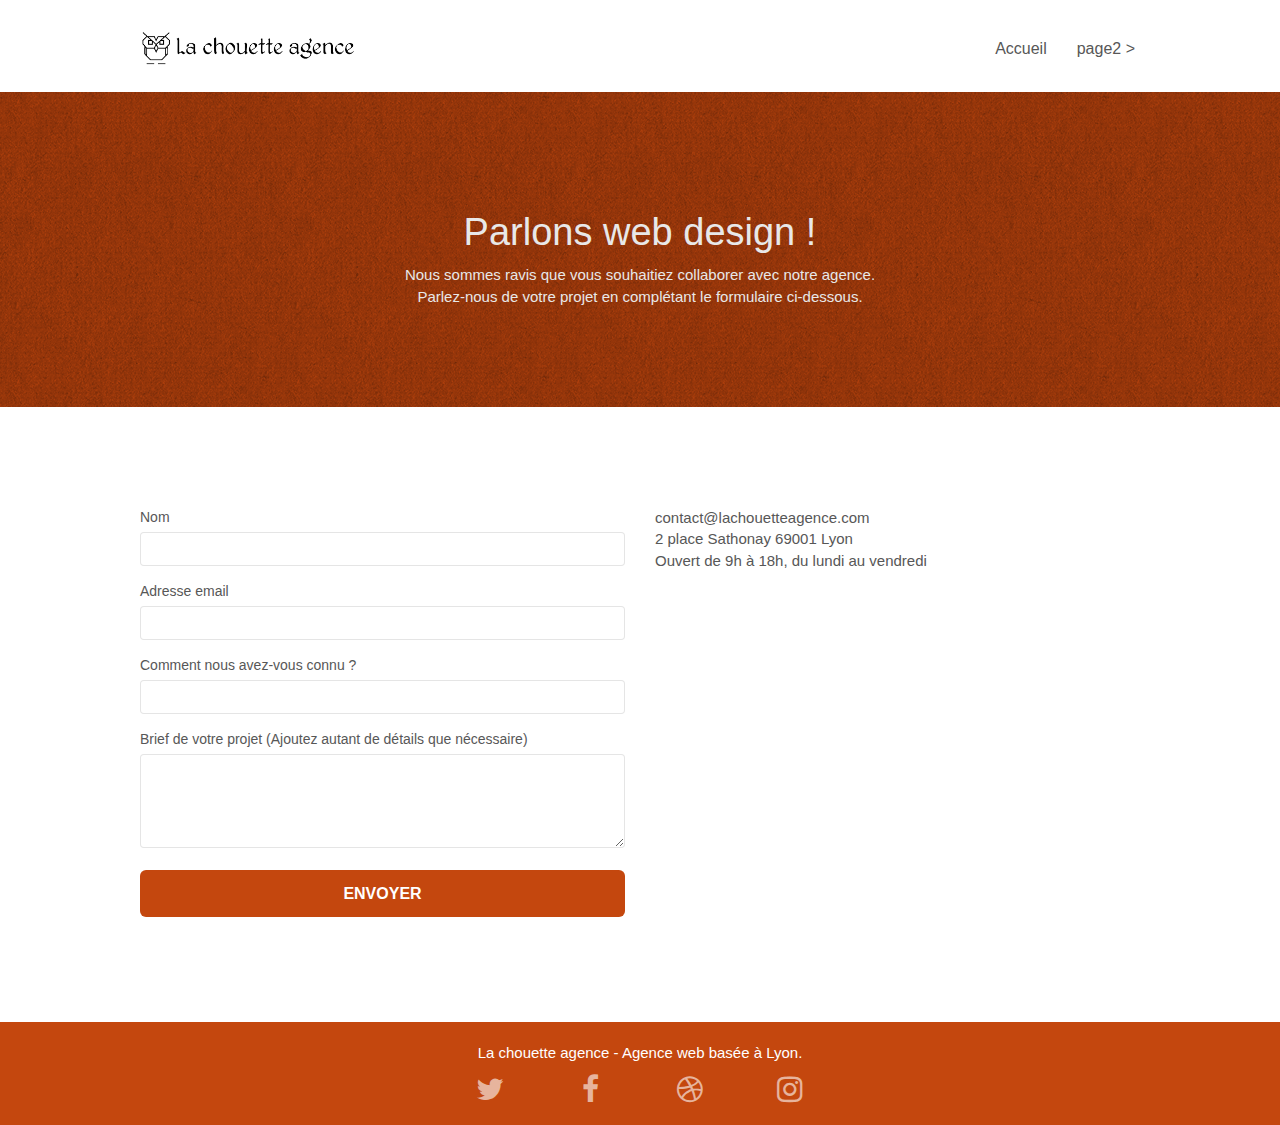
==== contact.html @ f4bef814 "Remplacement de l'url page2 par contact et modification des liens menant vers cette page" ====
<!doctype html>
<html lang="Default">
<head>
    <meta charset="utf-8">
    <meta name="keywords" content="">
    <meta name="description" content="">
	<meta name="viewport" content="width=device-width, initial-scale=1.0, viewport-fit=cover">
	<link rel="canonical" href="https://thomasarbeit.github.io/Contact/">
    <link rel="shortcut icon" type="image/png" href="favicon-optimised.jpg">
    
	<link rel="stylesheet" type="text/css" href="./css/minify/bootstrap.min.css">
	<link rel="stylesheet" type="text/css" href="style.css">
	<link rel="stylesheet" type="text/css" href="./css/font-awesome.css">
	<link rel="stylesheet" type="text/css" href="./css/et-line.css">
	
    
	<script src="./js/jquery-2.1.0.min.js"></script>
	<script src="./js/bootstrap.min.js"></script>
	<script src="./js/blocs.min.js"></script>
	<script src="./js/jqBootstrapValidation.js"></script>
	<script src="./js/formHandler.js"></script>
    <title>Contact | Entreprise WebDesign Lyon | La Chouette Agence</title>

    
<!-- Analytics -->
 <!-- Global site tag (gtag.js) - Google Analytics -->
<script async src="https://www.googletagmanager.com/gtag/js?id=UA-169610039-1"></script>
<script>
  window.dataLayer = window.dataLayer || [];
  function gtag(){dataLayer.push(arguments);}
  gtag('js', new Date());

  gtag('config', 'UA-169610039-1');
</script>
<!-- Analytics END -->
    
</head>
<body>
<!-- Principal conteneur -->
<div class="page-container">
    
<!-- bloc-0 -->
<div class="bloc bgc-white l-bloc " id="bloc-0">
	<div class="container bloc-sm">
		<nav class="navbar row">
			<div class="navbar-header">
				<a class="navbar-brand" href="index.html"><img src="img/la-chouette-agence.png" alt="atlanta web design logo" height="40" /></a>
				<button id="nav-toggle" type="button" class="ui-navbar-toggle navbar-toggle" data-toggle="collapse" data-target=".navbar-1">
					<span class="sr-only">Toggle navigation</span><span class="icon-bar"></span><span class="icon-bar"></span><span class="icon-bar"></span>
				</button>
			</div>
			<div class="collapse navbar-collapse navbar-1 special-dropdown-nav">
				<ul class="site-navigation nav navbar-nav">
					<li>
						<a href="index.html">Accueil</a>
					</li>
					<li>
					</li>
					<li>
						<a href="page2.html">page2 &gt;</a>
					</li>
				</ul>
			</div>
		</nav>
	</div>
</div>
<!-- bloc-0 END -->

<!-- bloc-6 -->
<div class="bloc bg-dots-bg bg-repeat bgc-atomic-tangerine d-bloc bloc-bg-texture texture-paper" id="bloc-6">
	<div class="container bloc-lg">
		<div class="row">
			<div class="col-sm-12">
				<h1 class="text-center hero-bloc-text tc-white">
					Parlons web design !
				</h1>
				<p class="text-center mg-lg tc-white tight-width-whitespace">
					Nous sommes ravis que vous souhaitiez collaborer avec notre agence.<br>
					Parlez-nous de votre projet en complétant le formulaire ci-dessous.
				</p>
			</div>
		</div>
	</div>
</div>
<!-- bloc-6 END -->

<!-- bloc-7 -->
<div class="bloc bgc-white l-bloc" id="bloc-7">
	<div class="container bloc-lg">
		<div class="row">
			<div class="col-sm-6">
				<form id="form_1" novalidate success-msg="Your message has been sent." fail-msg="Sorry it seems that our mail server is not responding, Sorry for the inconvenience!">
					<div class="form-group">
						<label>
							Nom
						</label>
						<input id="name" class="form-control" required />
					</div>
					<div class="form-group">
						<label>
							Adresse email
						</label>
						<input id="email" class="form-control" type="email" required />
					</div>
					<div class="form-group">
						<label>
							Comment nous avez-vous connu ?
						</label>
						<input class="form-control" type="email" required id="input_504" />
					</div>
					<div class="form-group">
						<label>
							Brief de votre projet (Ajoutez autant de détails que nécessaire)<br>
						</label><textarea id="message" class="form-control" rows="4" cols="50" required></textarea>
					</div> 
					<button class="bloc-button btn btn-lg btn-block cta-hero btn-atomic-tangerine" type="submit">
						Envoyer
					</button>
				</form>
			</div>
			<div class="col-sm-6">
				<p>
					contact@lachouetteagence.com<br>2 place Sathonay 69001 Lyon<br>Ouvert de 9h à 18h, du lundi au vendredi<br>
				</p>
			</div>
		</div>
	</div>
</div>
<!-- bloc-7 END -->

<!-- ScrollToTop Button -->
<a class="bloc-button btn btn-d scrollToTop" onclick="scrollToTarget('1')"><span class="fa fa-chevron-up"></span></a>
<!-- ScrollToTop Button END-->


<!-- Footer - bloc-8 -->
<div class="bloc bgc-atomic-tangerine d-bloc" id="bloc-8">
	<div class="container bloc-sm">
		<div class="row">
			<div class="col-sm-12">
				<p class="text-center white">
					La chouette agence - Agence web basée à Lyon.<br>
				</p>
				<div class="row row-no-gutters social">
					<div class="col-sm-3">
						<div class="text-center">
							<a class="social" href="index.html"><span class="fa fa-twitter icon-md"></span></a>
						</div>
					</div>
					<div class="col-sm-3">
						<div class="text-center">
							<a class="social" href="index.html"><span class="fa fa-facebook icon-md"></span></a>
						</div>
					</div>
					<div class="col-sm-3">
						<div class="text-center">
							<a class="social" href="index.html"><span class="fa fa-dribbble icon-md"></span></a>
						</div>
					</div>
					<div class="col-sm-3">
						<div class="text-center">
							<a class="social" href="index.html"><span class="fa fa-instagram icon-md"></span></a>
						</div>
					</div>
				</div>
			</div>
		</div>
	</div>
</div>
<!-- Footer - bloc-8 END -->

</div>
<!-- Principal conteneur END -->
    

</body>
</html>
---- style.css ----
body {
    margin: 0;
    padding: 0;
    background: #FFF;
    overflow-x: hidden;
    -webkit-font-smoothing: antialiased;
    -moz-osx-font-smoothing: grayscale;
}

a,
button {
    transition: all .3s ease-in-out;
    outline: none!important;
}

a:hover {
    text-decoration: none;
    cursor: pointer;
}

#page-loading-blocs-notifaction {
    position: fixed;
    top: 0;
    bottom: 0;
    width: 100%;
    z-index: 100000;
    background: #FFFFFF url("img/pageload-spinner.gif") no-repeat center center;
}
.bloc {
    width: 100%;
    clear: both;
    background: 50% 50% no-repeat;
    padding: 0 50px;
    -webkit-background-size: cover;
    -moz-background-size: cover;
    -o-background-size: cover;
    background-size: cover;
    position: relative;
}

.bloc .container {
    padding-left: 0;
    padding-right: 0;
}

.bloc-lg {
    padding: 100px 50px;
}

.bloc-md {
    padding: 50px;
}

.bloc-sm {
    padding: 20px 50px;
}

.bg-center,
.bg-l-edge,
.bg-r-edge,
.bg-t-edge,
.bg-b-edge,
.bg-tl-edge,
.bg-bl-edge,
.bg-tr-edge,
.bg-br-edge,
.bg-repeat {
    -webkit-background-size: auto!important;
    -moz-background-size: auto!important;
    -o-background-size: auto!important;
    background-size: auto!important;
}

.bg-repeat {
    background: repeat;
}

.bg-t-edge {
    background: top no-repeat;
}

.bloc-bg-texture::before {
    content: "";
    background-size: 2px 2px;
    position: absolute;
    top: 0;
    bottom: 0;
    left: 0;
    right: 0;
    z-index: 0;
}

.texture-paper::before {
    background: url("img/texture-paper-min.png");
    background-size: 280px 280px;
}

.b-parallax {
    background-attachment: fixed;
}

.d-bloc {
    color: rgba(255, 255, 255, .7);
}

.d-bloc button:hover {
    color: rgba(255, 255, 255, .9);
}

.d-bloc .icon-round,
.d-bloc .icon-square,
.d-bloc .icon-rounded,
.d-bloc .icon-semi-rounded-a,
.d-bloc .icon-semi-rounded-b {
    border-color: rgba(255, 255, 255, .9);
}

.d-bloc .divider-h span {
    border-color: rgba(255, 255, 255, .2);
}

.d-bloc .a-btn,
.d-bloc .navbar a,
.d-bloc .navbar-brand,
.d-bloc a .icon-sm,
.d-bloc a .icon-md,
.d-bloc a .icon-lg,
.d-bloc a .icon-xl,
.d-bloc h1 a,
.d-bloc h2 a,
.d-bloc h3 a,
.d-bloc h4 a,
.d-bloc h5 a,
.d-bloc h6 a,
.d-bloc p a {
    color: rgba(255, 255, 255, .6);
}

.d-bloc .a-btn:hover,
.d-bloc .navbar a:hover,
.d-bloc .navbar-brand:hover,
.d-bloc a:hover .icon-sm,
.d-bloc a:hover .icon-md,
.d-bloc a:hover .icon-lg,
.d-bloc a:hover .icon-xl,
.d-bloc h1 a:hover,
.d-bloc h2 a:hover,
.d-bloc h3 a:hover,
.d-bloc h4 a:hover,
.d-bloc h5 a:hover,
.d-bloc h6 a:hover,
.d-bloc p a:hover {
    color: rgba(255, 255, 255, 1);
}

.d-bloc .navbar-toggle .icon-bar {
    background: rgba(255, 255, 255, 1);
}

.d-bloc .btn-wire,
.d-bloc .btn-wire:hover {
    color: rgba(255, 255, 255, 1);
    border-color: rgba(255, 255, 255, 1);
}

.d-bloc .panel {
    color: rgba(0, 0, 0, .5);
}

.d-bloc .panel button:hover {
    color: rgba(0, 0, 0, .7);
}

.d-bloc .panel icon {
    border-color: rgba(0, 0, 0, .7);
}

.d-bloc .panel .divider-h span {
    border-color: rgba(0, 0, 0, .1);
}

.d-bloc .panel .a-btn {
    color: rgba(0, 0, 0, .6);
}

.d-bloc .panel .a-btn:hover {
    color: rgba(0, 0, 0, 1);
}

.d-bloc .panel .btn-wire,
.d-bloc .panel .btn-wire:hover {
    color: rgba(0, 0, 0, .7);
    border-color: rgba(0, 0, 0, .3);
}

.d-bloc .panel,
.l-bloc {
    color: rgba(0, 0, 0, .5);
}

.d-bloc .panel button:hover,
.l-bloc button:hover {
    color: rgba(0, 0, 0, .7);
}

.l-bloc .icon-round,
.l-bloc .icon-square,
.l-bloc .icon-rounded,
.l-bloc .icon-semi-rounded-a,
.l-bloc .icon-semi-rounded-b {
    border-color: rgba(0, 0, 0, .7);
}

.d-bloc .panel .divider-h span,
.l-bloc .divider-h span {
    border-color: rgba(0, 0, 0, .1);
}

.d-bloc .panel .a-btn,
.l-bloc .a-btn,
.l-bloc .navbar a,
.l-bloc .navbar-brand,
.l-bloc a .icon-sm,
.l-bloc a .icon-md,
.l-bloc a .icon-lg,
.l-bloc a .icon-xl,
.l-bloc h1 a,
.l-bloc h2 a,
.l-bloc h3 a,
.l-bloc h4 a,
.l-bloc h5 a,
.l-bloc h6 a,
.l-bloc p a {
    color: rgba(0, 0, 0, .6);
}

.d-bloc .panel .a-btn:hover,
.l-bloc .a-btn:hover,
.l-bloc .navbar a:hover,
.l-bloc .navbar-brand:hover,
.l-bloc a:hover .icon-sm,
.l-bloc a:hover .icon-md,
.l-bloc a:hover .icon-lg,
.l-bloc a:hover .icon-xl,
.l-bloc h1 a:hover,
.l-bloc h2 a:hover,
.l-bloc h3 a:hover,
.l-bloc h4 a:hover,
.l-bloc h5 a:hover,
.l-bloc h6 a:hover,
.l-bloc p a:hover {
    color: rgba(0, 0, 0, 1);
}

.l-bloc .navbar-toggle .icon-bar {
    color: rgba(0, 0, 0, .6);
}

.d-bloc .panel .btn-wire,
.d-bloc .panel .btn-wire:hover,
.l-bloc .btn-wire,
.l-bloc .btn-wire:hover {
    color: rgba(0, 0, 0, .7);
    border-color: rgba(0, 0, 0, .3);
}

.voffset {
    margin-top: 30px;
}

.voffset-lg {
    margin-top: 80px;
    color: rgb(32, 32, 32);
}

.row-no-gutters {
    margin-right: 0;
    margin-left: 0;
}

.row.row-no-gutters > [class^="col-"],
.row.row-no-gutters > [class*=" col-"] {
    padding-right: 0;
    padding-left: 0;
}

#bloc-1-hero h1 {
    font-size: 32px;
}

.navbar {
    margin-bottom: 0;
    z-index: 1;
}

.navbar-brand {
    height: auto;
    padding: 3px 15px;
    font-size: 25px;
    font-weight: normal;
    font-weight: 600;
    line-height: 44px;
}

.navbar-brand img {
    max-height: 200px;
    margin: 0 5px 0 0;
    display: inline;
}

.navbar-brand img[src$=svg] {
    min-width: 100px;
}

.nav-center .navbar-brand img {
    margin: 0;
}

.navbar .nav {
    padding-top: 2px;
    margin-right: -16px;
    float: right;
    z-index: 1;
}

.nav > li {
    float: left;
    margin-top: 4px;
    font-size: 16px;
}

.navbar-nav .open .dropdown-menu > li > a {
    text-align: inherit;
}

.nav > li a:hover,
.nav > li a:focus {
    background: transparent;
}

.navbar-toggle {
    margin: 10px 10px 0 0;
    border: 0px;
}

.navbar-toggle:hover {
    background: transparent!important;
}

.navbar-toggle .icon-bar {
    background-color: rgba(0, 0, 0, .5);
    width: 26px;
}

.nav-invert .navbar .nav {
    float: left;
}

.nav-invert .navbar-header,
.nav-invert .navbar-brand {
    float: right;
    position: relative;
    z-index: 2;
}

@media (min-width: 768px) {
    .site-navigation {
        position: absolute;
        top: 50%;
        right: 20px;
        transform: translate(0, -50%);
        -webkit-transform: translateY(-50%);
    }
    .nav > li .dropdown-menu a,
    .nav > li .dropdown-menu a:hover {
        color: #484848;
    }
    .nav-invert .site-navigation {
        left: 0;
        right: 0;
    }
    .nav-center {
        text-align: center;
    }
    .nav-center .navbar-header {
        width: 100%;
    }
    .nav-center .navbar-header,
    .nav-center .navbar-brand,
    .nav-center .nav > li {
        float: none;
        display: inline-block;
    }
    .nav-center .site-navigation {
        position: relative;
        width: 100%;
        right: 0;
        margin-right: 0px;
        margin-top: 20px;
    }
    .nav-center.mini-nav .navbar-toggle {
        float: none;
        margin: 10px auto 0;
    }
}

.nav > li > .dropdown a {
    background: none!important;
    display: block;
    padding: 14px 15px;
}

nav .caret {
    margin: 0 5px;
}

.dropdown-menu .dropdown-menu {
    top: -8px;
    left: 100%;
}

.dropdown-menu .dropmenu-flow-right {
    top: 100%;
    left: 0;
    margin-left: -1px;
    border-top-left-radius: 0;
    border-top-right-radius: 0;
}

.dropdown-menu .dropdown span {
    border: 4px solid black;
    border-top-color: transparent;
    border-right-color: transparent;
    border-bottom-color: transparent;
    margin: 6px -5px 0 0!important;
    float: right;
}

.mg-md {
    margin-top: 10px;
    margin-bottom: 20px;
}

.mg-lg {
    margin-top: 10px;
    margin-bottom: 40px;
}

.btn {
    margin: 0 5px 5px 0;
}

.btn.pull-right {
    margin: 0 0 5px 5px;
}

.btn-d,
.btn-d:hover,
.btn-d:focus {
    color: #FFF;
    background: rgba(0, 0, 0, .3);
}

button {
    outline: none!important;
}

.btn-rd {
    border-radius: 40px;
}

.btn-clean {
    border: 1px solid rgba(0, 0, 0, .08);
    border-bottom-color: rgba(0, 0, 0, .1);
    text-shadow: 0 1px 0 rgba(0, 0, 1, .1);
    box-shadow: 0 1px 3px rgba(0, 0, 1, .25), inset 0 1px 0 0 rgba(255, 255, 255, .15);
}

.icon-md {
    font-size: 30px!important;
}

.icon-lg {
    font-size: 60px!important;
}

.sm-shadow {
    text-shadow: 0 1px 2px rgba(0, 0, 0, .3);
}

.panel-sq,
.panel-sq .panel-heading,
.panel-sq .panel-footer {
    border-radius: 0;
}

.panel-rd {
    border-radius: 30px;
}

.panel-rd .panel-heading {
    border-radius: 29px 29px 0 0;
}

.panel-rd .panel-footer {
    border-radius: 0 0 29px 29px;
}

.form-control {
    border-color: rgba(0, 0, 0, .1);
    box-shadow: none;
}

.scrollToTop {
    width: 40px;
    height: 40px;
    position: fixed;
    bottom: 20px;
    right: 20px;
    opacity: 0;
    z-index: 500;
    transition: all .3s ease-in-out;
}

.scrollToTop span {
    margin-top: 6px;
}

.showScrollTop {
    font-size: 14px;
    opacity: 1;
}

a[data-lightbox] {
    position: relative;
    display: block;
    text-align: center;
}

a[data-lightbox]:hover::before {
    content: "+";
    font-family: "HelveticaNeue-Light", "Helvetica Neue Light", "Helvetica Neue", Helvetica, Arial;
    font-size: 32px;
    width: 50px;
    height: 50px;
    margin-left: -25px;
    border-radius: 50%;
    background: rgba(0, 0, 0, .6);
    color: #FFF;
    font-weight: 100;
    z-index: 1;
    position: absolute;
    top: 50%;
    transform: translateY(-50%);
    -webkit-transform: translateY(-50%);
}

a[data-lightbox]:hover img {
    opacity: 0.6;
    -webkit-animation-fill-mode: none;
    animation-fill-mode: none;
}

#lightbox-modal {
    display: flex;
    align-items: center;
}

#lightbox-modal .modal-dialog {
    width: 90%;
    max-width: 900px;
    margin: 0 auto 0;
}

#lightbox-modal .modal-dialog img {
    max-height: 90vh;
    margin: 0 auto;
}

.lightbox-caption {
    padding: 20px;
    color: #FFF;
    background: rgba(0, 0, 0, .5);
    position: absolute;
    left: 15px;
    right: 15px;
    bottom: 5px;
}

.close-lightbox {
    color: #FFF;
    font-size: 30px;
    position: absolute;
    top: 20px;
    right: 20px;
    z-index: 20;
    background: rgba(0, 0, 0, .5);
    border: none;
    line-height: 30px;
    padding: 0 9px 5px;
    opacity: 0.3;
}

.close-lightbox:hover,
.next-lightbox:hover,
.prev-lightbox:hover {
    opacity: 1.0;
    color: #FFF;
}

.next-lightbox,
.prev-lightbox {
    font-size: 20px;
    color: rgba(255, 255, 255, .9);
    background: rgba(0, 0, 0, .5);
    transition: all .2s ease-in-out;
    position: absolute;
    top: 45%;
    z-index: 1;
    opacity: 0.4;
}

.next-lightbox {
    padding: 6px 8px 1px 13px;
    right: 25px;
}

.prev-lightbox {
    padding: 6px 13px 1px 10px;
    left: 25px;
}

.snapshot-lb .modal-body {
    padding-bottom: 45px;
}

.snapshot-lb .lightbox-caption {
    padding: 0;
    color: rgba(0, 0, 0, .5);
    background: none;
}

h1,
h2,
h3,
h4,
h5,
h6,
p,
label,
.btn,
a {
    font-family: "helvetica";
    font-weight: 400;
    color: #575757!important;
}

.container {
    max-width: 1000px;
}

.hero-bloc-text {
    font-size: 38px;
}

.hero-bloc-text-sub {
    font-size: 36px;
}

.statement-bloc-text {
    line-height: 26px;
    font-style: italic;
    font-size: 20px;
    text-align: center;
    font-weight: lighter;
    max-width: 520px;
    margin: auto auto auto auto;
}

p {
    font-size: 15px;
}

.tight-width-whitespace {
    max-width: 600px;
    margin: auto auto auto auto;
}

.h1 {
    font-size: 20px;
    font-family: "Open Sans";
}

.cta-hero {
    margin-top: 22px;
    color: #FFFFFF!important;
    text-transform: uppercase;
    padding: 12px 28px 12px 28px;
    font-size: 16px;
    font-weight: 700;
}

.social {
    max-width: 400px;
    margin: auto auto auto auto;
    color: rgb(197, 197, 197)!important;
}

h2 {
    font-size: 22px;
    line-height: 1.4em;
}

h3 {
    font-size: 15px;
    text-transform: uppercase;
    font-weight: 700;
    color: #333333!important;
}

.med-width-whitespace {
    max-width: 800px;
    margin: auto auto auto auto;
    box-shadow: 0px 0px 0px #000000;
}

h1 {
    color: #333333!important;
}

h4 {
    color: #333333!important;
}

.icons {
    margin-bottom: 14px;
    margin-top: 24px;
}

.white {
    color: #FFFFFF!important;
}

.portfolio-thumb {
    margin-bottom: 24px;
}

.portfolio-row {
    margin-bottom: 44px;
    margin-top: 50px;
}

.avatar {
    box-shadow: 0px 4px 9px rgba(0, 0, 0, 0.3);
}

.black-background {
    background-color: rgba(165, 147, 99, 0.7);
    padding: 40px 40px 40px 40px;
}

.bold-link {
    font-weight: 900;
    text-decoration: underline!important;
}

.bgc-white {
    background-color: #FFFFFF;
}

.bgc-dark-slate-blue {
    background-color: #364577;
}

.bgc-atomic-tangerine {
    background-color: #C4470E;
}

.tc-white {
    color: #E8E8E8!important;
    position: relative;
    z-index: 1;
}

.btn-atomic-tangerine {
    background: #C4470E;
    color: #FFFFFF!important;
}

.btn-atomic-tangerine:hover {
    background: #c27956!important;
    color: #FFFFFF!important;
}

.ltc-white {
    color: #FFFFFF!important;
}

.ltc-white:hover {
    color: #cccccc!important;
}

.ltc-atomic-tangerine {
    color: #F3976C!important;
}

.ltc-atomic-tangerine:hover {
    color: #c27956!important;
}

.icon-dark-slate-blue {
    color: #364577!important;
    border-color: #364577!important;
}

.bg-dots-bg {
    background-image: url("img/dots-bg-min.png");
}

.bg-lines-h2-bg {
    background-image: url("img/lines-h2-bg-min.png");
}

.bg-banniere {
    background-image: url("img/la-chouette-agence-banniere-min.jpg");
}

.bg-presentation {
    background-image: url("img/image-de-presentation-min.jpg");
}

@media (max-width: 1024px) {
    .bloc {
        padding-left: 20px;
        padding-right: 20px;
    }
    .bloc.full-width-bloc,
    .bloc-tile-2.full-width-bloc .container,
    .bloc-tile-3.full-width-bloc .container,
    .bloc-tile-4.full-width-bloc .container {
        padding-left: 0;
        padding-right: 0;
    }
}

@media (max-width: 992px) and (min-width: 768px) {
    .navbar .nav {
        max-width: 80%
    }
    .nav-center.navbar .nav {
        max-width: 100%
    }
}

@media only screen and (min-device-width: 768px) and (max-device-width: 1024px) and (orientation: landscape) {
    .b-parallax {
        background-attachment: scroll;
    }
}

@media only screen and (min-device-width: 1024px) and (max-device-width: 1366px) and (-webkit-min-device-pixel-ratio: 1.5) {
    .b-parallax {
        background-attachment: scroll;
    }
}

@media (max-width: 991px) {
    .container {
        width: 100%;
    }
    .b-parallax {
        background-attachment: scroll;
    }
    .page-container,
    #hero-bloc {
        overflow-x: hidden;
        position: relative;
    }
    .bloc {
        padding-left: constant(safe-area-inset-left);
        padding-right: constant(safe-area-inset-right);
    }
    .bloc-group,
    .bloc-group .bloc {
        display: block;
        width: 100%;
    }
    .bloc-fill-screen .fill-bloc-top-edge,
    .bloc-fill-screen .fill-bloc-bottom-edge {
        padding: 0 20px;
        padding-left: constant(safe-area-inset-left);
        padding-right: constant(safe-area-inset-right);
    }
}

@media (max-width: 767px) {
    .page-container {
        overflow-x: hidden;
        position: relative;
    }
    h1,
    h2,
    h3,
    h4,
    h5,
    h6,
    p,
    #disqus_thread {
        padding-left: 10px!important;
        padding-right: 10px!important;
    }
    .b-parallax {
        background-attachment: scroll;
    }
    .navbar .nav {
        padding-top: 0;
        border-top: 1px solid rgba(0, 0, 0, .2);
        float: none!important;
    }
    .navbar.row {
        margin-left: 0;
        margin-right: 0;
    }
    .site-navigation {
        position: inherit;
        transform: none;
        -webkit-transform: none;
        -ms-transform: none;
    }
    .nav > li {
        margin-top: 0;
        border-bottom: 1px solid rgba(0, 0, 0, .1);
        background: rgba(0, 0, 0, .05);
        text-align: left;
        padding-left: 15px;
        width: 100%;
    }
    .nav > li:hover {
        background: rgba(0, 0, 0, .08);
    }
    .dropdown .dropdown a .caret {
        float: none;
        margin: 5px 0 0 10px!important;
        border: 4px solid black;
        border-bottom-color: transparent;
        border-right-color: transparent;
        border-left-color: transparent;
    }
    #hero-bloc .navbar .nav {
        background: rgba(0, 0, 0, .8);
    }
    #hero-bloc .navbar .nav a {
        color: rgba(255, 255, 255, .6);
    }
    .hero {
        padding: 50px 0;
    }
    .hero-nav {
        left: -1px;
        right: -1px;
    }
    .navbar-collapse {
        padding: 0;
        overflow-x: hidden;
        -webkit-box-shadow: none;
        box-shadow: none;
    }
    .navbar-brand img {
        max-height: 40px;
        width: auto;
    }
    .nav-invert .navbar-header {
        float: none;
        width: 100%;
    }
    .nav-invert .navbar-toggle {
        float: left;
        margin-left: 10px;
    }
    .bloc {
        padding-left: 0;
        padding-right: 0;
    }
    .bloc-xxl,
    .bloc-xl,
    .bloc-lg {
        padding: 40px 0;
    }
    .bloc-sm,
    .bloc-md {
        padding-left: 0;
        padding-right: 0;
    }
    .bloc-tile-2 .container,
    .bloc-tile-3 .container,
    .bloc-tile-4 .container,
    .bloc-fill-screen .fill-bloc-top-edge,
    .bloc-fill-screen .fill-bloc-bottom-edge {
        padding-left: 0;
        padding-right: 0;
    }
    .a-block {
        padding: 0 10px;
    }
    .btn-dwn {
        display: none;
    }
    .voffset {
        margin-top: 5px;
    }
    .voffset-md {
        margin-top: 20px;
    }
    .voffset-lg {
        margin-top: 30px;
    }
    form {
        padding: 5px;
    }
    .close-lightbox {
        display: inline-block;
    }
    .blocsapp-device-iphone5 {
        background-size: 216px 425px;
        padding-top: 60px;
        width: 216px;
        height: 425px;
    }
    .blocsapp-device-iphone5 img {
        width: 180px;
        height: 320px;
    }
}

@media (max-width: 400px) {
    .bloc {
        padding-left: 0;
        padding-right: 0;
    }
}

@media (max-width: 767px) {
    .bloc-mob-center-text {
        text-align: center;
    }
}
---- css/et-line.css ----
@font-face {
    font-family: et-line;
    src: url(../fonts/et-line.eot);
    src: url(../fonts/et-line.eot?#iefix) format('embedded-opentype'), url(../fonts/et-line.woff) format('woff'), url(../fonts/et-line.ttf) format('truetype'), url(../fonts/et-line.svg#et-line) format('svg');
    font-weight: 400;
    font-style: normal
}

.et-icon-adjustments,
.et-icon-alarmclock,
.et-icon-anchor,
.et-icon-aperture,
.et-icon-attachment,
.et-icon-bargraph,
.et-icon-basket,
.et-icon-beaker,
.et-icon-bike,
.et-icon-book-open,
.et-icon-briefcase,
.et-icon-browser,
.et-icon-calendar,
.et-icon-camera,
.et-icon-caution,
.et-icon-chat,
.et-icon-circle-compass,
.et-icon-clipboard,
.et-icon-clock,
.et-icon-cloud,
.et-icon-compass,
.et-icon-desktop,
.et-icon-dial,
.et-icon-document,
.et-icon-documents,
.et-icon-download,
.et-icon-dribbble,
.et-icon-edit,
.et-icon-envelope,
.et-icon-expand,
.et-icon-facebook,
.et-icon-flag,
.et-icon-focus,
.et-icon-gears,
.et-icon-genius,
.et-icon-gift,
.et-icon-global,
.et-icon-globe,
.et-icon-googleplus,
.et-icon-grid,
.et-icon-happy,
.et-icon-hazardous,
.et-icon-heart,
.et-icon-hotairballoon,
.et-icon-hourglass,
.et-icon-key,
.et-icon-laptop,
.et-icon-layers,
.et-icon-lifesaver,
.et-icon-lightbulb,
.et-icon-linegraph,
.et-icon-linkedin,
.et-icon-lock,
.et-icon-magnifying-glass,
.et-icon-map,
.et-icon-map-pin,
.et-icon-megaphone,
.et-icon-mic,
.et-icon-mobile,
.et-icon-newspaper,
.et-icon-notebook,
.et-icon-paintbrush,
.et-icon-paperclip,
.et-icon-pencil,
.et-icon-phone,
.et-icon-picture,
.et-icon-pictures,
.et-icon-piechart,
.et-icon-presentation,
.et-icon-pricetags,
.et-icon-printer,
.et-icon-profile-female,
.et-icon-profile-male,
.et-icon-puzzle,
.et-icon-quote,
.et-icon-recycle,
.et-icon-refresh,
.et-icon-ribbon,
.et-icon-rss,
.et-icon-sad,
.et-icon-scissors,
.et-icon-scope,
.et-icon-search,
.et-icon-shield,
.et-icon-speedometer,
.et-icon-strategy,
.et-icon-streetsign,
.et-icon-tablet,
.et-icon-target,
.et-icon-telescope,
.et-icon-toolbox,
.et-icon-tools,
.et-icon-tools-2,
.et-icon-trophy,
.et-icon-tumblr,
.et-icon-twitter,
.et-icon-upload,
.et-icon-video,
.et-icon-wallet,
.et-icon-wine {
    font-family: et-line;
    speak: none;
    font-style: normal;
    font-weight: 400;
    font-variant: normal;
    text-transform: none;
    line-height: 1;
    -webkit-font-smoothing: antialiased;
    -moz-osx-font-smoothing: grayscale;
    display: inline-block
}

.et-icon-mobile:before {
    content: "\e000"
}

.et-icon-laptop:before {
    content: "\e001"
}

.et-icon-desktop:before {
    content: "\e002"
}

.et-icon-tablet:before {
    content: "\e003"
}

.et-icon-phone:before {
    content: "\e004"
}

.et-icon-document:before {
    content: "\e005"
}

.et-icon-documents:before {
    content: "\e006"
}

.et-icon-search:before {
    content: "\e007"
}

.et-icon-clipboard:before {
    content: "\e008"
}

.et-icon-newspaper:before {
    content: "\e009"
}

.et-icon-notebook:before {
    content: "\e00a"
}

.et-icon-book-open:before {
    content: "\e00b"
}

.et-icon-browser:before {
    content: "\e00c"
}

.et-icon-calendar:before {
    content: "\e00d"
}

.et-icon-presentation:before {
    content: "\e00e"
}

.et-icon-picture:before {
    content: "\e00f"
}

.et-icon-pictures:before {
    content: "\e010"
}

.et-icon-video:before {
    content: "\e011"
}

.et-icon-camera:before {
    content: "\e012"
}

.et-icon-printer:before {
    content: "\e013"
}

.et-icon-toolbox:before {
    content: "\e014"
}

.et-icon-briefcase:before {
    content: "\e015"
}

.et-icon-wallet:before {
    content: "\e016"
}

.et-icon-gift:before {
    content: "\e017"
}

.et-icon-bargraph:before {
    content: "\e018"
}

.et-icon-grid:before {
    content: "\e019"
}

.et-icon-expand:before {
    content: "\e01a"
}

.et-icon-focus:before {
    content: "\e01b"
}

.et-icon-edit:before {
    content: "\e01c"
}

.et-icon-adjustments:before {
    content: "\e01d"
}

.et-icon-ribbon:before {
    content: "\e01e"
}

.et-icon-hourglass:before {
    content: "\e01f"
}

.et-icon-lock:before {
    content: "\e020"
}

.et-icon-megaphone:before {
    content: "\e021"
}

.et-icon-shield:before {
    content: "\e022"
}

.et-icon-trophy:before {
    content: "\e023"
}

.et-icon-flag:before {
    content: "\e024"
}

.et-icon-map:before {
    content: "\e025"
}

.et-icon-puzzle:before {
    content: "\e026"
}

.et-icon-basket:before {
    content: "\e027"
}

.et-icon-envelope:before {
    content: "\e028"
}

.et-icon-streetsign:before {
    content: "\e029"
}

.et-icon-telescope:before {
    content: "\e02a"
}

.et-icon-gears:before {
    content: "\e02b"
}

.et-icon-key:before {
    content: "\e02c"
}

.et-icon-paperclip:before {
    content: "\e02d"
}

.et-icon-attachment:before {
    content: "\e02e"
}

.et-icon-pricetags:before {
    content: "\e02f"
}

.et-icon-lightbulb:before {
    content: "\e030"
}

.et-icon-layers:before {
    content: "\e031"
}

.et-icon-pencil:before {
    content: "\e032"
}

.et-icon-tools:before {
    content: "\e033"
}

.et-icon-tools-2:before {
    content: "\e034"
}

.et-icon-scissors:before {
    content: "\e035"
}

.et-icon-paintbrush:before {
    content: "\e036"
}

.et-icon-magnifying-glass:before {
    content: "\e037"
}

.et-icon-circle-compass:before {
    content: "\e038"
}

.et-icon-linegraph:before {
    content: "\e039"
}

.et-icon-mic:before {
    content: "\e03a"
}

.et-icon-strategy:before {
    content: "\e03b"
}

.et-icon-beaker:before {
    content: "\e03c"
}

.et-icon-caution:before {
    content: "\e03d"
}

.et-icon-recycle:before {
    content: "\e03e"
}

.et-icon-anchor:before {
    content: "\e03f"
}

.et-icon-profile-male:before {
    content: "\e040"
}

.et-icon-profile-female:before {
    content: "\e041"
}

.et-icon-bike:before {
    content: "\e042"
}

.et-icon-wine:before {
    content: "\e043"
}

.et-icon-hotairballoon:before {
    content: "\e044"
}

.et-icon-globe:before {
    content: "\e045"
}

.et-icon-genius:before {
    content: "\e046"
}

.et-icon-map-pin:before {
    content: "\e047"
}

.et-icon-dial:before {
    content: "\e048"
}

.et-icon-chat:before {
    content: "\e049"
}

.et-icon-heart:before {
    content: "\e04a"
}

.et-icon-cloud:before {
    content: "\e04b"
}

.et-icon-upload:before {
    content: "\e04c"
}

.et-icon-download:before {
    content: "\e04d"
}

.et-icon-target:before {
    content: "\e04e"
}

.et-icon-hazardous:before {
    content: "\e04f"
}

.et-icon-piechart:before {
    content: "\e050"
}

.et-icon-speedometer:before {
    content: "\e051"
}

.et-icon-global:before {
    content: "\e052"
}

.et-icon-compass:before {
    content: "\e053"
}

.et-icon-lifesaver:before {
    content: "\e054"
}

.et-icon-clock:before {
    content: "\e055"
}

.et-icon-aperture:before {
    content: "\e056"
}

.et-icon-quote:before {
    content: "\e057"
}

.et-icon-scope:before {
    content: "\e058"
}

.et-icon-alarmclock:before {
    content: "\e059"
}

.et-icon-refresh:before {
    content: "\e05a"
}

.et-icon-happy:before {
    content: "\e05b"
}

.et-icon-sad:before {
    content: "\e05c"
}

.et-icon-facebook:before {
    content: "\e05d"
}

.et-icon-twitter:before {
    content: "\e05e"
}

.et-icon-googleplus:before {
    content: "\e05f"
}

.et-icon-rss:before {
    content: "\e060"
}

.et-icon-tumblr:before {
    content: "\e061"
}

.et-icon-linkedin:before {
    content: "\e062"
}

.et-icon-dribbble:before {
    content: "\e063"
}
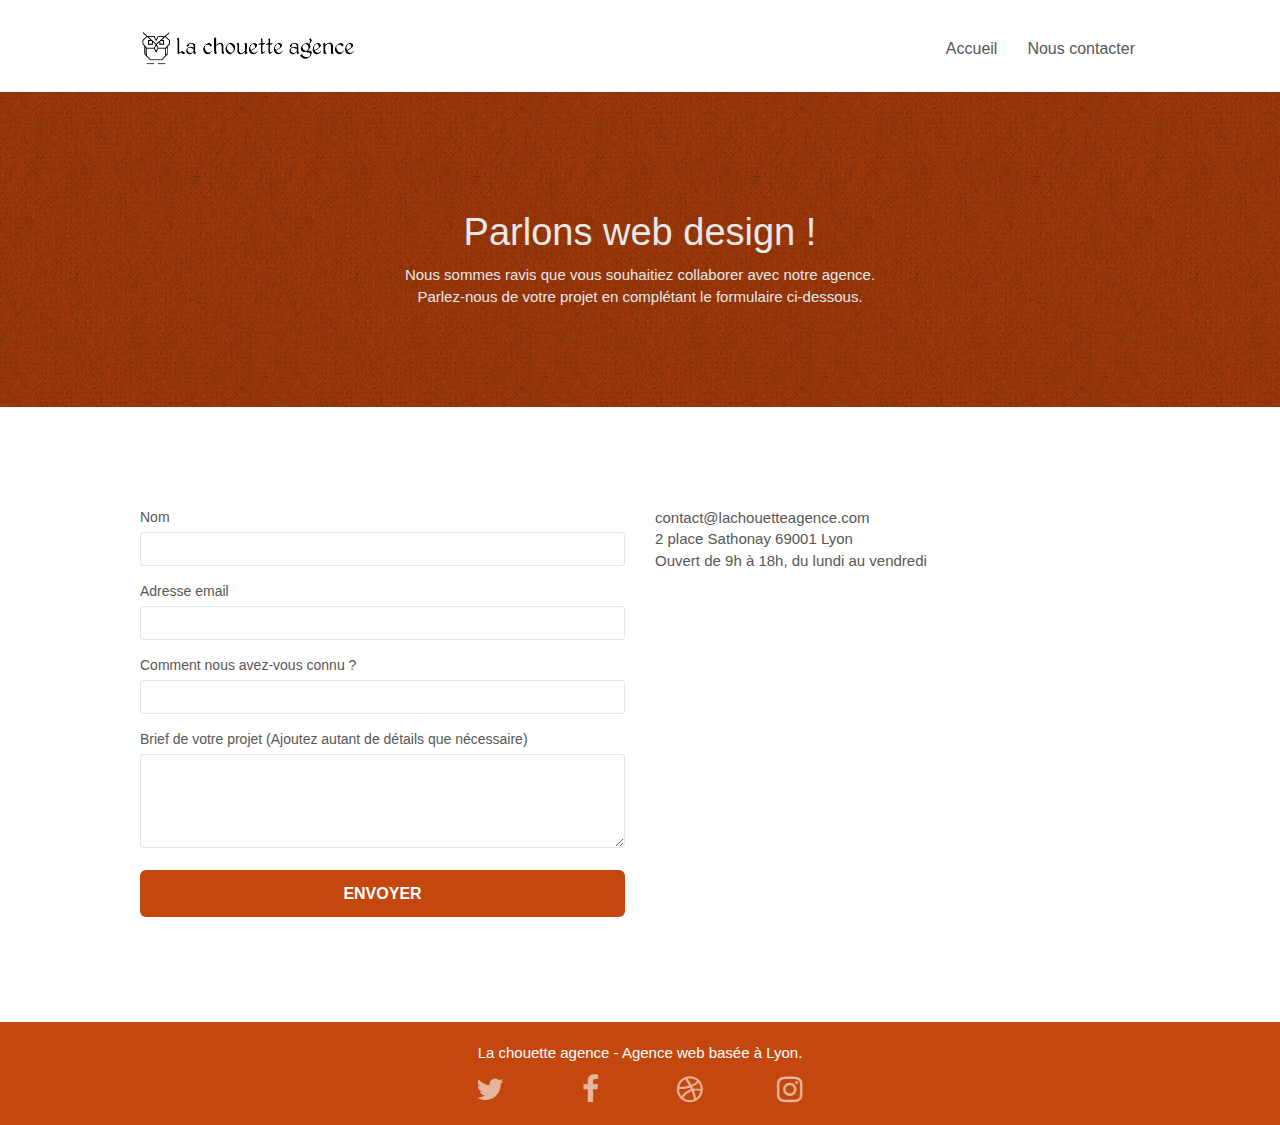
==== commit 5a2ec936: "Changement de l'ancre page2 en Nous contacter" ====
--- a/contact.html
+++ b/contact.html
@@ -5,7 +5,7 @@
     <meta name="keywords" content="">
     <meta name="description" content="">
 	<meta name="viewport" content="width=device-width, initial-scale=1.0, viewport-fit=cover">
-	<link rel="canonical" href="https://thomasarbeit.github.io/Contact/">
+	<link rel="canonical" href="https://thomasarbeit.github.io/Chouette-agence/Contact/">
     <link rel="shortcut icon" type="image/png" href="favicon-optimised.jpg">
     
 	<link rel="stylesheet" type="text/css" href="./css/minify/bootstrap.min.css">
@@ -55,9 +55,7 @@
 						<a href="index.html">Accueil</a>
 					</li>
 					<li>
-					</li>
-					<li>
-						<a href="page2.html">page2 &gt;</a>
+						<a href="page2.html">Nous contacter</a>
 					</li>
 				</ul>
 			</div>
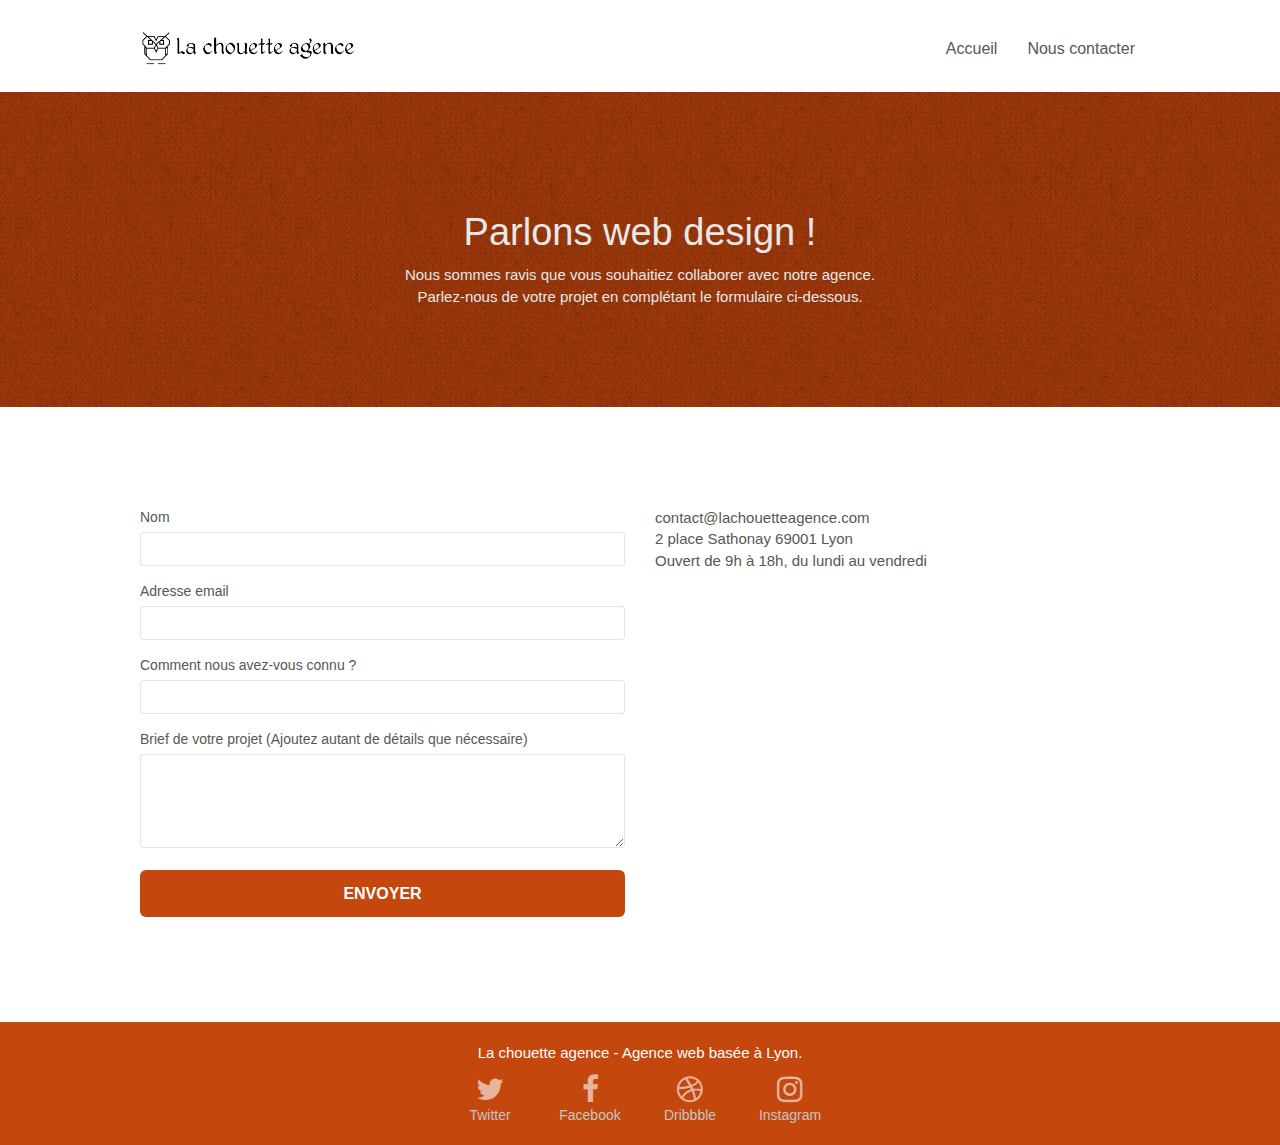
==== commit a0fd94e0: "Ajout de la meta description / Ajout du title de la page / modification de html lang en fr / Ajout d" ====
--- a/contact.html
+++ b/contact.html
@@ -1,9 +1,9 @@
 <!doctype html>
-<html lang="Default">
+<html lang="fr">
 <head>
     <meta charset="utf-8">
     <meta name="keywords" content="">
-    <meta name="description" content="">
+    <meta name="description" content="Si vous souhaitez réaliser votre projet de Design Web et que vous travaillez dans la région Lyonnaise, Contactez-nous, nous serions ravis de vous aider !">
 	<meta name="viewport" content="width=device-width, initial-scale=1.0, viewport-fit=cover">
 	<link rel="canonical" href="https://thomasarbeit.github.io/Chouette-agence/Contact/">
     <link rel="shortcut icon" type="image/png" href="favicon-optimised.jpg">
@@ -89,25 +89,25 @@
 			<div class="col-sm-6">
 				<form id="form_1" novalidate success-msg="Your message has been sent." fail-msg="Sorry it seems that our mail server is not responding, Sorry for the inconvenience!">
 					<div class="form-group">
-						<label>
+						<label for="name">
 							Nom
 						</label>
 						<input id="name" class="form-control" required />
 					</div>
 					<div class="form-group">
-						<label>
+						<label for="email">
 							Adresse email
 						</label>
 						<input id="email" class="form-control" type="email" required />
 					</div>
 					<div class="form-group">
-						<label>
+						<label for="input_504">
 							Comment nous avez-vous connu ?
 						</label>
-						<input class="form-control" type="email" required id="input_504" />
+						<input class="form-control" type="text" required id="input_504" />
 					</div>
 					<div class="form-group">
-						<label>
+						<label for="message">
 							Brief de votre projet (Ajoutez autant de détails que nécessaire)<br>
 						</label><textarea id="message" class="form-control" rows="4" cols="50" required></textarea>
 					</div> 
@@ -142,22 +142,26 @@
 				<div class="row row-no-gutters social">
 					<div class="col-sm-3">
 						<div class="text-center">
-							<a class="social" href="index.html"><span class="fa fa-twitter icon-md"></span></a>
+							<a class="social" href="index.html"><span class="fa fa-twitter icon-md"></span><br/>
+							Twitter</a>
 						</div>
 					</div>
 					<div class="col-sm-3">
 						<div class="text-center">
-							<a class="social" href="index.html"><span class="fa fa-facebook icon-md"></span></a>
+							<a class="social" href="index.html"><span class="fa fa-facebook icon-md"></span><br/>
+							Facebook</a>
 						</div>
 					</div>
 					<div class="col-sm-3">
 						<div class="text-center">
-							<a class="social" href="index.html"><span class="fa fa-dribbble icon-md"></span></a>
+							<a class="social" href="index.html"><span class="fa fa-dribbble icon-md"></span><br/>
+							Dribbble</a>
 						</div>
 					</div>
 					<div class="col-sm-3">
 						<div class="text-center">
-							<a class="social" href="index.html"><span class="fa fa-instagram icon-md"></span></a>
+							<a class="social" href="index.html"><span class="fa fa-instagram icon-md"></span><br/>
+							Instagram</a>
 						</div>
 					</div>
 				</div>
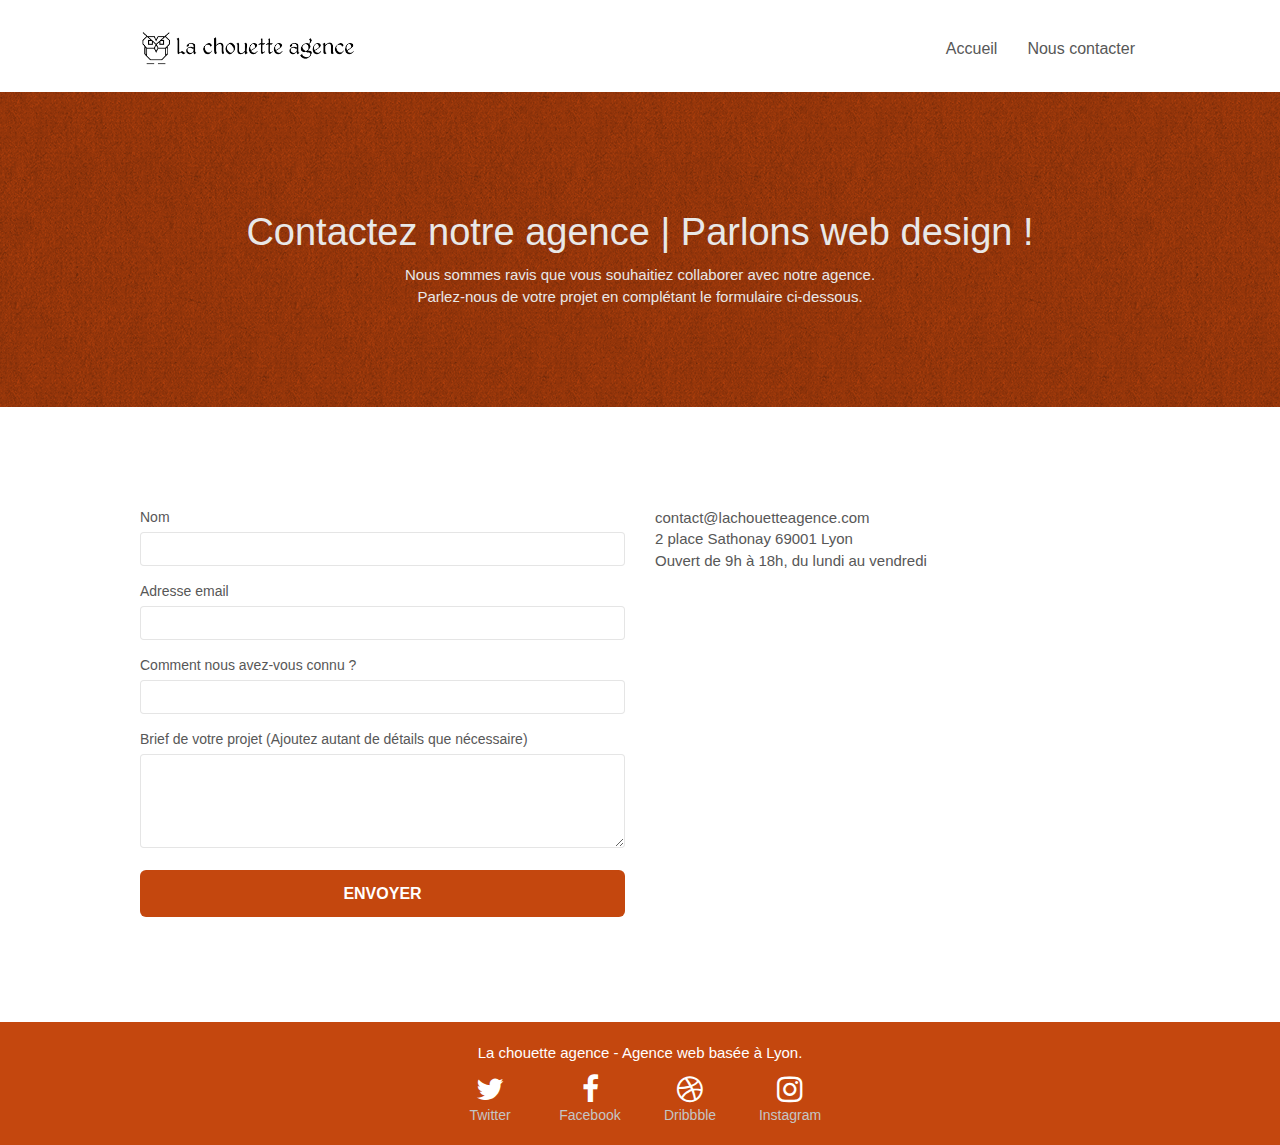
==== commit 61443b8b: "Minification des fichiers css" ====
--- a/contact.html
+++ b/contact.html
@@ -8,17 +8,17 @@
 	<link rel="canonical" href="https://thomasarbeit.github.io/Chouette-agence/Contact/">
     <link rel="shortcut icon" type="image/png" href="favicon-optimised.jpg">
     
-	<link rel="stylesheet" type="text/css" href="./css/minify/bootstrap.min.css">
-	<link rel="stylesheet" type="text/css" href="style.css">
-	<link rel="stylesheet" type="text/css" href="./css/font-awesome.css">
-	<link rel="stylesheet" type="text/css" href="./css/et-line.css">
+	<link rel="stylesheet" type="text/css" href="./css/bootstrap.min.css">
+	<link rel="stylesheet" type="text/css" href="style.min.css">
+	<link rel="stylesheet" type="text/css" href="./css/font-awesome.min.css">
+	<link rel="stylesheet" type="text/css" href="./css/et-line.min.css">
 	
     
-	<script src="./js/jquery-2.1.0.min.js"></script>
-	<script src="./js/bootstrap.min.js"></script>
-	<script src="./js/blocs.min.js"></script>
-	<script src="./js/jqBootstrapValidation.js"></script>
-	<script src="./js/formHandler.js"></script>
+	<script src="./js/jquery-2.1.0.min.js" defer></script>
+	<script src="./js/bootstrap.min.js" defer></script>
+	<script src="./js/blocs.min.js" defer></script>
+	<script src="./js/jqBootstrapValidation.js" defer></script>
+	<script src="./js/formHandler.js" defer></script>
     <title>Contact | Entreprise WebDesign Lyon | La Chouette Agence</title>
 
     
@@ -55,7 +55,7 @@
 						<a href="index.html">Accueil</a>
 					</li>
 					<li>
-						<a href="page2.html">Nous contacter</a>
+						<a href="contact.html">Nous contacter</a>
 					</li>
 				</ul>
 			</div>
@@ -70,7 +70,7 @@
 		<div class="row">
 			<div class="col-sm-12">
 				<h1 class="text-center hero-bloc-text tc-white">
-					Parlons web design !
+					Contactez notre agence | Parlons web design !
 				</h1>
 				<p class="text-center mg-lg tc-white tight-width-whitespace">
 					Nous sommes ravis que vous souhaitiez collaborer avec notre agence.<br>
--- a/style.min.css
+++ b/style.min.css
@@ -0,0 +1 @@
+body{margin:0;padding:0;background:#fff;overflow-x:hidden;-webkit-font-smoothing:antialiased;-moz-osx-font-smoothing:grayscale}a,button{transition:all .3s ease-in-out;outline:0!important}a:hover{text-decoration:none;cursor:pointer}#page-loading-blocs-notifaction{position:fixed;top:0;bottom:0;width:100%;z-index:100000;background:#fff url(img/pageload-spinner.gif) no-repeat center center}.bloc{width:100%;clear:both;background:50% 50% no-repeat;padding:0 50px;-webkit-background-size:cover;-moz-background-size:cover;-o-background-size:cover;background-size:cover;position:relative}.bloc .container{padding-left:0;padding-right:0}.bloc-lg{padding:100px 50px}.bloc-md{padding:50px}.bloc-sm{padding:20px 50px}.bg-b-edge,.bg-bl-edge,.bg-br-edge,.bg-center,.bg-l-edge,.bg-r-edge,.bg-repeat,.bg-t-edge,.bg-tl-edge,.bg-tr-edge{-webkit-background-size:auto!important;-moz-background-size:auto!important;-o-background-size:auto!important;background-size:auto!important}.bg-repeat{background:repeat}.bg-t-edge{background:top no-repeat}.bloc-bg-texture::before{content:"";background-size:2px 2px;position:absolute;top:0;bottom:0;left:0;right:0;z-index:0}.texture-paper::before{background:url(img/texture-paper-min.png);background-size:280px 280px}.b-parallax{background-attachment:fixed}.d-bloc{color:rgba(255,255,255,.7)}.d-bloc button:hover{color:rgba(255,255,255,.9)}.d-bloc .icon-round,.d-bloc .icon-rounded,.d-bloc .icon-semi-rounded-a,.d-bloc .icon-semi-rounded-b,.d-bloc .icon-square{border-color:rgba(255,255,255,.9)}.d-bloc .divider-h span{border-color:rgba(255,255,255,.2)}.d-bloc .a-btn,.d-bloc .navbar a,.d-bloc .navbar-brand,.d-bloc a .icon-lg,.d-bloc a .icon-md,.d-bloc a .icon-sm,.d-bloc a .icon-xl,.d-bloc h1 a,.d-bloc h2 a,.d-bloc h3 a,.d-bloc h4 a,.d-bloc h5 a,.d-bloc h6 a,.d-bloc p a{color:rgba(255,255,255,.6)}.d-bloc .a-btn:hover,.d-bloc .navbar a:hover,.d-bloc .navbar-brand:hover,.d-bloc a:hover .icon-lg,.d-bloc a:hover .icon-md,.d-bloc a:hover .icon-sm,.d-bloc a:hover .icon-xl,.d-bloc h1 a:hover,.d-bloc h2 a:hover,.d-bloc h3 a:hover,.d-bloc h4 a:hover,.d-bloc h5 a:hover,.d-bloc h6 a:hover,.d-bloc p a:hover{color:#fff}.d-bloc .navbar-toggle .icon-bar{background:#fff}.d-bloc .btn-wire,.d-bloc .btn-wire:hover{color:#fff;border-color:#fff}.d-bloc .panel{color:rgba(0,0,0,.5)}.d-bloc .panel button:hover{color:rgba(0,0,0,.7)}.d-bloc .panel icon{border-color:rgba(0,0,0,.7)}.d-bloc .panel .divider-h span{border-color:rgba(0,0,0,.1)}.d-bloc .panel .a-btn{color:rgba(0,0,0,.6)}.d-bloc .panel .a-btn:hover{color:#000}.d-bloc .panel .btn-wire,.d-bloc .panel .btn-wire:hover{color:rgba(0,0,0,.7);border-color:rgba(0,0,0,.3)}.d-bloc .panel,.l-bloc{color:rgba(0,0,0,.5)}.d-bloc .panel button:hover,.l-bloc button:hover{color:rgba(0,0,0,.7)}.l-bloc .icon-round,.l-bloc .icon-rounded,.l-bloc .icon-semi-rounded-a,.l-bloc .icon-semi-rounded-b,.l-bloc .icon-square{border-color:rgba(0,0,0,.7)}.d-bloc .panel .divider-h span,.l-bloc .divider-h span{border-color:rgba(0,0,0,.1)}.d-bloc .panel .a-btn,.l-bloc .a-btn,.l-bloc .navbar a,.l-bloc .navbar-brand,.l-bloc a .icon-lg,.l-bloc a .icon-md,.l-bloc a .icon-sm,.l-bloc a .icon-xl,.l-bloc h1 a,.l-bloc h2 a,.l-bloc h3 a,.l-bloc h4 a,.l-bloc h5 a,.l-bloc h6 a,.l-bloc p a{color:rgba(0,0,0,.6)}.d-bloc .panel .a-btn:hover,.l-bloc .a-btn:hover,.l-bloc .navbar a:hover,.l-bloc .navbar-brand:hover,.l-bloc a:hover .icon-lg,.l-bloc a:hover .icon-md,.l-bloc a:hover .icon-sm,.l-bloc a:hover .icon-xl,.l-bloc h1 a:hover,.l-bloc h2 a:hover,.l-bloc h3 a:hover,.l-bloc h4 a:hover,.l-bloc h5 a:hover,.l-bloc h6 a:hover,.l-bloc p a:hover{color:#000}.l-bloc .navbar-toggle .icon-bar{color:rgba(0,0,0,.6)}.d-bloc .panel .btn-wire,.d-bloc .panel .btn-wire:hover,.l-bloc .btn-wire,.l-bloc .btn-wire:hover{color:rgba(0,0,0,.7);border-color:rgba(0,0,0,.3)}.voffset{margin-top:30px}.voffset-lg{margin-top:80px;color:#202020}.row-no-gutters{margin-right:0;margin-left:0}.row.row-no-gutters>[class*=" col-"],.row.row-no-gutters>[class^=col-]{padding-right:0;padding-left:0}#bloc-1-hero h1{font-size:32px}.navbar{margin-bottom:0;z-index:1}.navbar-brand{height:auto;padding:3px 15px;font-size:25px;font-weight:400;font-weight:600;line-height:44px}.navbar-brand img{max-height:200px;margin:0 5px 0 0;display:inline}.navbar-brand img[src$=svg]{min-width:100px}.nav-center .navbar-brand img{margin:0}.navbar .nav{padding-top:2px;margin-right:-16px;float:right;z-index:1}.nav>li{float:left;margin-top:4px;font-size:16px}.navbar-nav .open .dropdown-menu>li>a{text-align:inherit}.nav>li a:focus,.nav>li a:hover{background:0 0}.navbar-toggle{margin:10px 10px 0 0;border:0}.navbar-toggle:hover{background:0 0!important}.navbar-toggle .icon-bar{background-color:rgba(0,0,0,.5);width:26px}.nav-invert .navbar .nav{float:left}.nav-invert .navbar-brand,.nav-invert .navbar-header{float:right;position:relative;z-index:2}@media (min-width:768px){.site-navigation{position:absolute;top:50%;right:20px;transform:translate(0,-50%);-webkit-transform:translateY(-50%)}.nav>li .dropdown-menu a,.nav>li .dropdown-menu a:hover{color:#484848}.nav-invert .site-navigation{left:0;right:0}.nav-center{text-align:center}.nav-center .navbar-header{width:100%}.nav-center .nav>li,.nav-center .navbar-brand,.nav-center .navbar-header{float:none;display:inline-block}.nav-center .site-navigation{position:relative;width:100%;right:0;margin-right:0;margin-top:20px}.nav-center.mini-nav .navbar-toggle{float:none;margin:10px auto 0}}.nav>li>.dropdown a{background:0 0!important;display:block;padding:14px 15px}nav .caret{margin:0 5px}.dropdown-menu .dropdown-menu{top:-8px;left:100%}.dropdown-menu .dropmenu-flow-right{top:100%;left:0;margin-left:-1px;border-top-left-radius:0;border-top-right-radius:0}.dropdown-menu .dropdown span{border:4px solid #000;border-top-color:transparent;border-right-color:transparent;border-bottom-color:transparent;margin:6px -5px 0 0!important;float:right}.mg-md{margin-top:10px;margin-bottom:20px}.mg-lg{margin-top:10px;margin-bottom:40px}.btn{margin:0 5px 5px 0}.btn.pull-right{margin:0 0 5px 5px}.btn-d,.btn-d:focus,.btn-d:hover{color:#fff;background:rgba(0,0,0,.3)}button{outline:0!important}.btn-rd{border-radius:40px}.btn-clean{border:1px solid rgba(0,0,0,.08);border-bottom-color:rgba(0,0,0,.1);text-shadow:0 1px 0 rgba(0,0,1,.1);box-shadow:0 1px 3px rgba(0,0,1,.25),inset 0 1px 0 0 rgba(255,255,255,.15)}.icon-md{font-size:30px!important;color:#fff!important}.icon-md:hover{opacity:.6;transform:scale(.8)}.icon-lg{font-size:60px!important}.sm-shadow{text-shadow:0 1px 2px rgba(0,0,0,.3)}.panel-sq,.panel-sq .panel-footer,.panel-sq .panel-heading{border-radius:0}.panel-rd{border-radius:30px}.panel-rd .panel-heading{border-radius:29px 29px 0 0}.panel-rd .panel-footer{border-radius:0 0 29px 29px}.form-control{border-color:rgba(0,0,0,.1);box-shadow:none}.scrollToTop{width:40px;height:40px;position:fixed;bottom:20px;right:20px;opacity:0;z-index:500;transition:all .3s ease-in-out}.scrollToTop span{margin-top:6px}.showScrollTop{font-size:14px;opacity:1}a[data-lightbox]{position:relative;display:block;text-align:center}a[data-lightbox]:hover::before{content:"+";font-family:HelveticaNeue-Light,"Helvetica Neue Light","Helvetica Neue",Helvetica,Arial;font-size:32px;width:50px;height:50px;margin-left:-25px;border-radius:50%;background:rgba(0,0,0,.6);color:#fff;font-weight:100;z-index:1;position:absolute;top:50%;transform:translateY(-50%);-webkit-transform:translateY(-50%)}a[data-lightbox]:hover img{opacity:.6;-webkit-animation-fill-mode:none;animation-fill-mode:none}#lightbox-modal{display:flex;align-items:center}#lightbox-modal .modal-dialog{width:90%;max-width:900px;margin:0 auto 0}#lightbox-modal .modal-dialog img{max-height:90vh;margin:0 auto}.lightbox-caption{padding:20px;color:#fff;background:rgba(0,0,0,.5);position:absolute;left:15px;right:15px;bottom:5px}.close-lightbox{color:#fff;font-size:30px;position:absolute;top:20px;right:20px;z-index:20;background:rgba(0,0,0,.5);border:none;line-height:30px;padding:0 9px 5px;opacity:.3}.close-lightbox:hover,.next-lightbox:hover,.prev-lightbox:hover{opacity:1;color:#fff}.next-lightbox,.prev-lightbox{font-size:20px;color:rgba(255,255,255,.9);background:rgba(0,0,0,.5);transition:all .2s ease-in-out;position:absolute;top:45%;z-index:1;opacity:.4}.next-lightbox{padding:6px 8px 1px 13px;right:25px}.prev-lightbox{padding:6px 13px 1px 10px;left:25px}.snapshot-lb .modal-body{padding-bottom:45px}.snapshot-lb .lightbox-caption{padding:0;color:rgba(0,0,0,.5);background:0 0}.btn,a,h1,h2,h3,h4,h5,h6,label,p{font-family:helvetica;font-weight:400;color:#575757!important}a:hover{background-color:#c4470e}.container{max-width:1000px}.hero-bloc-text{font-size:38px}.hero-bloc-text-sub{font-size:36px}.statement-bloc-text{line-height:26px;font-style:italic;font-size:20px;text-align:center;font-weight:lighter;max-width:520px;margin:auto auto auto auto}p{font-size:15px}.tight-width-whitespace{max-width:600px;margin:auto auto auto auto}.h1{font-size:20px;font-family:"Open Sans"}.cta-hero{margin-top:22px;color:#fff!important;text-transform:uppercase;padding:12px 28px 12px 28px;font-size:16px;font-weight:700}.social{max-width:400px;margin:auto auto auto auto;color:#c5c5c5!important}h2{font-size:22px;line-height:1.4em}h3{font-size:15px;text-transform:uppercase;font-weight:700;color:#333!important}.med-width-whitespace{max-width:800px;margin:auto auto auto auto;box-shadow:0 0 0 #000}h1{color:#333!important}h4{color:#333!important}.icons{margin-bottom:14px;margin-top:24px}.white{color:#fff!important}.portfolio-thumb{margin-bottom:24px}.portfolio-row{margin-bottom:44px;margin-top:50px}.avatar{box-shadow:0 4px 9px rgba(0,0,0,.3)}.black-background{background-color:rgba(165,147,99,.7);padding:40px 40px 40px 40px}.bold-link{font-weight:900;text-decoration:underline!important}.bgc-white{background-color:#fff}.bgc-dark-slate-blue{background-color:#364577}.bgc-atomic-tangerine{background-color:#c4470e}.tc-white{color:#e8e8e8!important;position:relative;z-index:1}.btn-atomic-tangerine{background:#c4470e;color:#fff!important}.btn-atomic-tangerine:hover{background:#c27956!important;color:#fff!important}.ltc-white{color:#fff!important}.ltc-white:hover{color:#ccc!important}.ltc-atomic-tangerine{color:#f3976c!important}.ltc-atomic-tangerine:hover{color:#c27956!important}.icon-dark-slate-blue{color:#364577!important;border-color:#364577!important}.bg-dots-bg{background-image:url(img/dots-bg-min.png)}.bg-lines-h2-bg{background-image:url(img/lines-h2-bg-min.png)}.bg-banniere{background-image:url(img/la-chouette-agence-banniere-min.jpg)}.bg-presentation{background-image:url(img/image-de-presentation-min.jpg)}@media (max-width:1024px){.bloc{padding-left:20px;padding-right:20px}.bloc-tile-2.full-width-bloc .container,.bloc-tile-3.full-width-bloc .container,.bloc-tile-4.full-width-bloc .container,.bloc.full-width-bloc{padding-left:0;padding-right:0}}@media (max-width:992px) and (min-width:768px){.navbar .nav{max-width:80%}.nav-center.navbar .nav{max-width:100%}}@media only screen and (min-device-width:768px) and (max-device-width:1024px) and (orientation:landscape){.b-parallax{background-attachment:scroll}}@media only screen and (min-device-width:1024px) and (max-device-width:1366px) and (-webkit-min-device-pixel-ratio:1.5){.b-parallax{background-attachment:scroll}}@media (max-width:991px){.container{width:100%}.b-parallax{background-attachment:scroll}#hero-bloc,.page-container{overflow-x:hidden;position:relative}.bloc{padding-left:constant(safe-area-inset-left);padding-right:constant(safe-area-inset-right)}.bloc-group,.bloc-group .bloc{display:block;width:100%}.bloc-fill-screen .fill-bloc-bottom-edge,.bloc-fill-screen .fill-bloc-top-edge{padding:0 20px;padding-left:constant(safe-area-inset-left);padding-right:constant(safe-area-inset-right)}}@media (max-width:767px){.page-container{overflow-x:hidden;position:relative}#disqus_thread,h1,h2,h3,h4,h5,h6,p{padding-left:10px!important;padding-right:10px!important}.b-parallax{background-attachment:scroll}.navbar .nav{padding-top:0;border-top:1px solid rgba(0,0,0,.2);float:none!important}.navbar.row{margin-left:0;margin-right:0}.site-navigation{position:inherit;transform:none;-webkit-transform:none;-ms-transform:none}.nav>li{margin-top:0;border-bottom:1px solid rgba(0,0,0,.1);background:rgba(0,0,0,.05);text-align:left;padding-left:15px;width:100%}.nav>li:hover{background:rgba(0,0,0,.08)}.dropdown .dropdown a .caret{float:none;margin:5px 0 0 10px!important;border:4px solid #000;border-bottom-color:transparent;border-right-color:transparent;border-left-color:transparent}#hero-bloc .navbar .nav{background:rgba(0,0,0,.8)}#hero-bloc .navbar .nav a{color:rgba(255,255,255,.6)}.hero{padding:50px 0}.hero-nav{left:-1px;right:-1px}.navbar-collapse{padding:0;overflow-x:hidden;-webkit-box-shadow:none;box-shadow:none}.navbar-brand img{max-height:40px;width:auto}.nav-invert .navbar-header{float:none;width:100%}.nav-invert .navbar-toggle{float:left;margin-left:10px}.bloc{padding-left:0;padding-right:0}.bloc-lg,.bloc-xl,.bloc-xxl{padding:40px 0}.bloc-md,.bloc-sm{padding-left:0;padding-right:0}.bloc-fill-screen .fill-bloc-bottom-edge,.bloc-fill-screen .fill-bloc-top-edge,.bloc-tile-2 .container,.bloc-tile-3 .container,.bloc-tile-4 .container{padding-left:0;padding-right:0}.a-block{padding:0 10px}.btn-dwn{display:none}.voffset{margin-top:5px}.voffset-md{margin-top:20px}.voffset-lg{margin-top:30px}form{padding:5px}.close-lightbox{display:inline-block}.blocsapp-device-iphone5{background-size:216px 425px;padding-top:60px;width:216px;height:425px}.blocsapp-device-iphone5 img{width:180px;height:320px}}@media (max-width:400px){.bloc{padding-left:0;padding-right:0}}@media (max-width:767px){.bloc-mob-center-text{text-align:center}}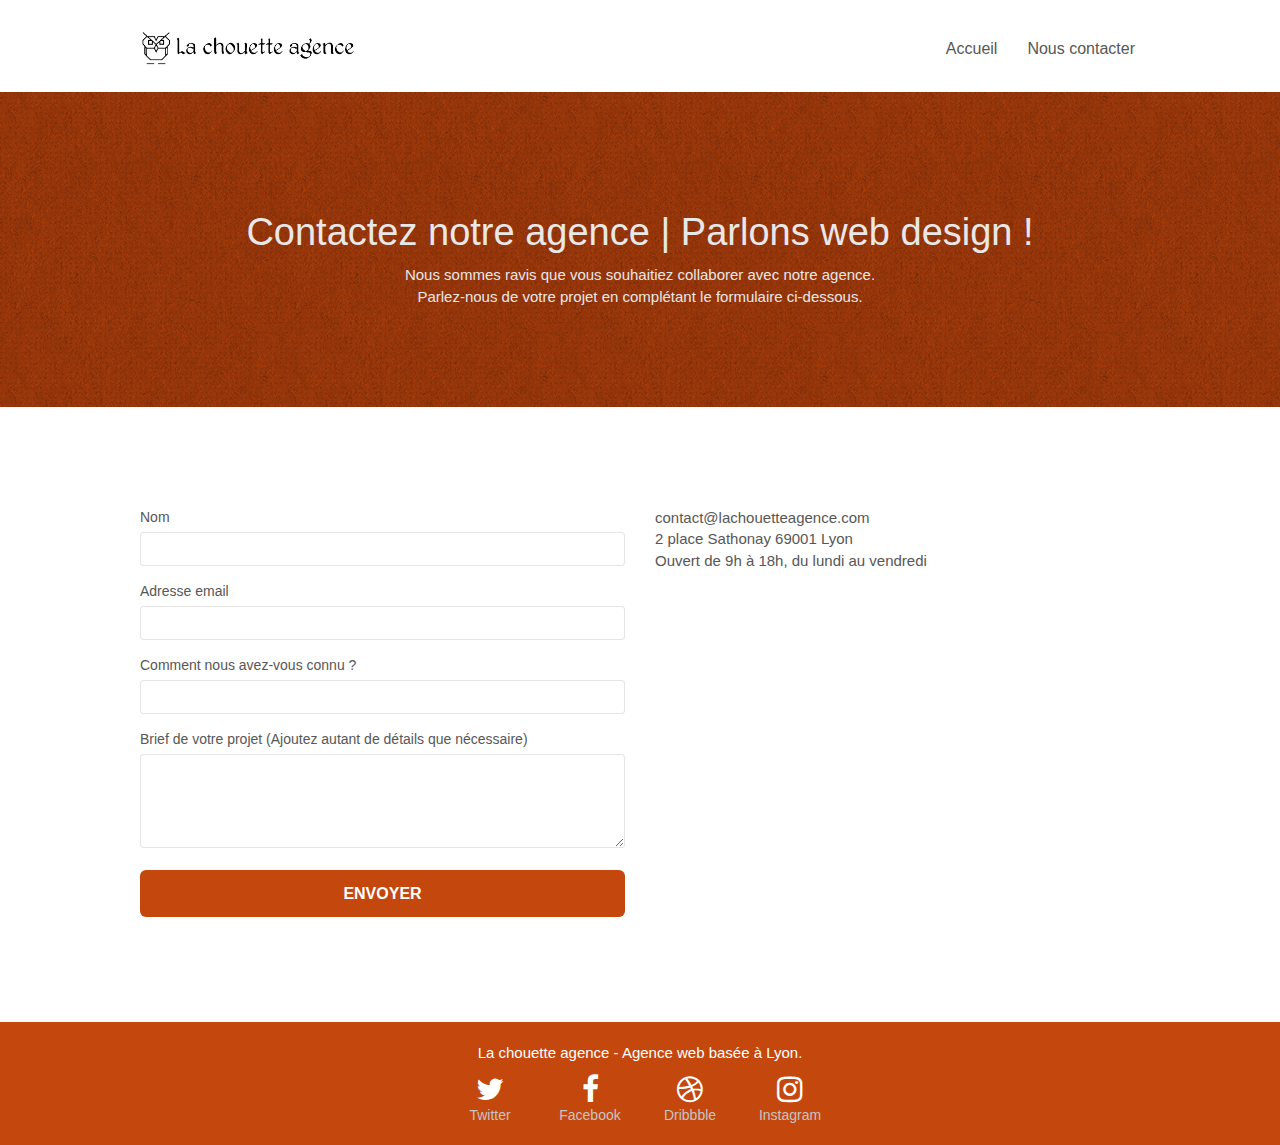
==== commit 7032a93a: "Changement des scripts css et javascript sur la page de contact, car ils étaient liés à des fichiers" ====
--- a/contact.html
+++ b/contact.html
@@ -14,11 +14,14 @@
 	<link rel="stylesheet" type="text/css" href="./css/et-line.min.css">
 	
     
-	<script src="./js/jquery-2.1.0.min.js" defer></script>
-	<script src="./js/bootstrap.min.js" defer></script>
-	<script src="./js/blocs.min.js" defer></script>
+	<script src="./js/jquery-2.1.0-optimised.js" defer></script>
+	<script src="./js/bootstrap-optimised.js" defer></script>
+	<script src="./js/blocs-optimised.js" defer></script>
+	<script src="./js/jquery.touchSwipe-optimised.js" defer></script>
+	<script src="./js/gmaps-optimised.js" defer></script>
 	<script src="./js/jqBootstrapValidation.js" defer></script>
 	<script src="./js/formHandler.js" defer></script>
+
     <title>Contact | Entreprise WebDesign Lyon | La Chouette Agence</title>
 
     
@@ -44,7 +47,7 @@
 	<div class="container bloc-sm">
 		<nav class="navbar row">
 			<div class="navbar-header">
-				<a class="navbar-brand" href="index.html"><img src="img/la-chouette-agence.png" alt="atlanta web design logo" height="40" /></a>
+				<a class="navbar-brand" href="index.html"><img src="img/la-chouette-agence-min.png" alt="atlanta web design logo" height="40" /></a>
 				<button id="nav-toggle" type="button" class="ui-navbar-toggle navbar-toggle" data-toggle="collapse" data-target=".navbar-1">
 					<span class="sr-only">Toggle navigation</span><span class="icon-bar"></span><span class="icon-bar"></span><span class="icon-bar"></span>
 				</button>
